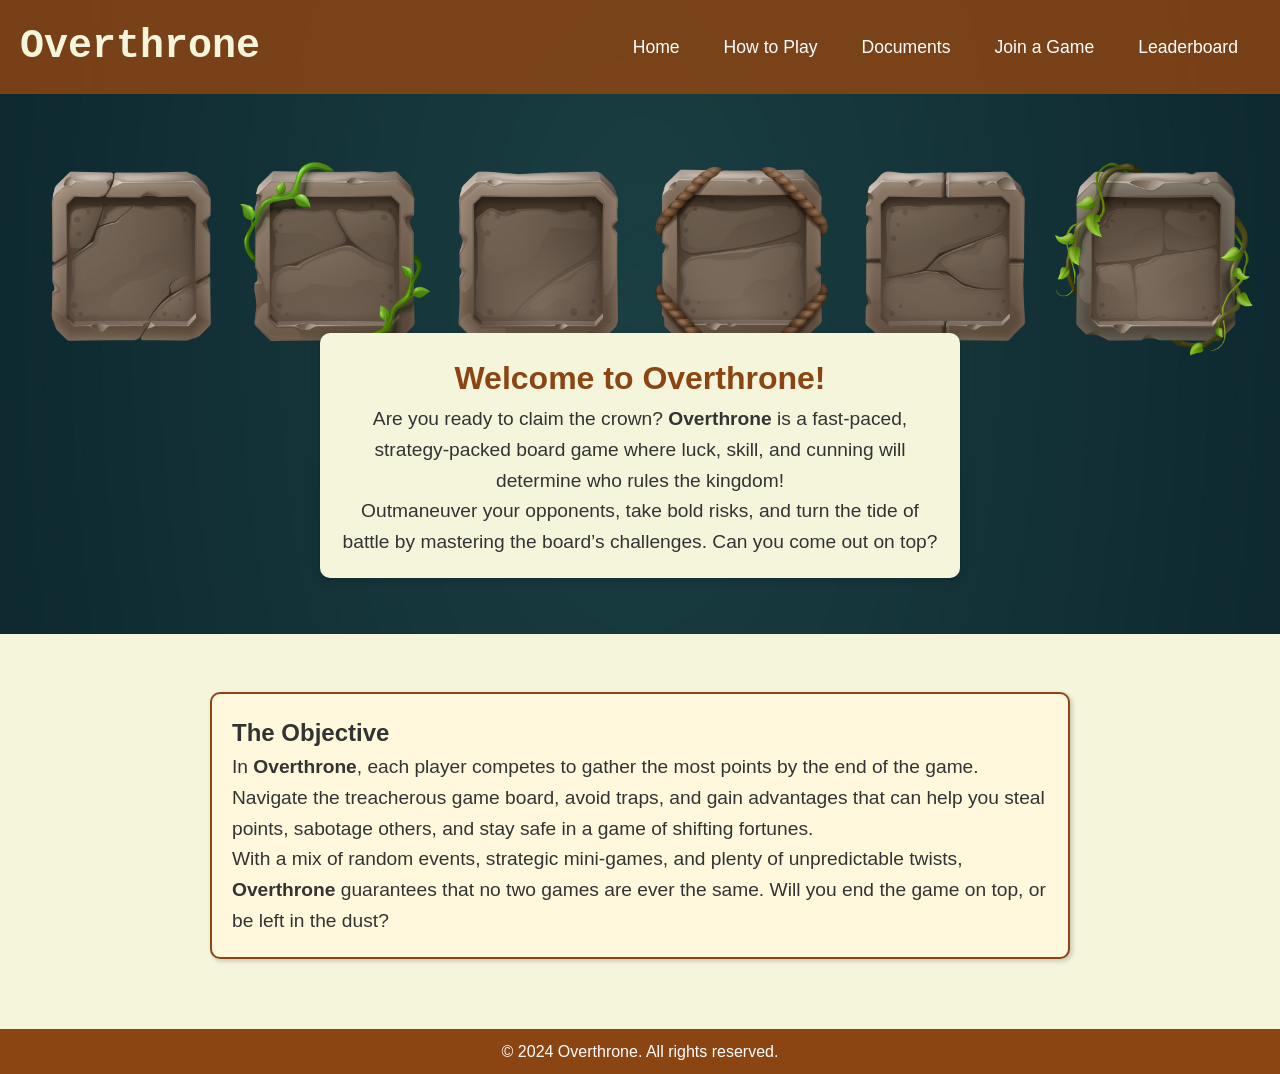
==== index.html @ b7215c3d "Add files via upload" ====
<!DOCTYPE html>
<html lang="en">
<head>
    <meta charset="UTF-8">
    <meta name="viewport" content="width=device-width, initial-scale=1.0">
    <title>Overthrone</title>
    <link rel="stylesheet" href="styles.css">
</head>
<body>
    <header>
        <img src="header-image.jpg" alt="Overthrone Game Banner" class="header-image">
        <div class="header-container">
            <h1>Overthrone</h1>
            <nav>
                <ul>
                    <li><a href="index.html">Home</a></li>
                    <li><a href="howtoplay.html">How to Play</a></li>
                    <li><a href="documents.html">Documents</a></li>
                    <li><a href="#">Join a Game</a></li>
                    <li><a href="#">Leaderboard</a></li>
                </ul>
            </nav>
        </div>
        <div class="intro">
            <h2>Welcome to Overthrone!</h2>
            <p>Are you ready to claim the crown? <strong>Overthrone</strong> is a fast-paced, strategy-packed board game where luck, skill, and cunning will determine who rules the kingdom!</p>
            <p>Outmaneuver your opponents, take bold risks, and turn the tide of battle by mastering the board’s challenges. Can you come out on top?</p>
        </section>
    </header>

    <main>
        <section class="goal">
            <h2>The Objective</h2>
            <p>In <strong>Overthrone</strong>, each player competes to gather the most points by the end of the game. Navigate the treacherous game board, avoid traps, and gain advantages that can help you steal points, sabotage others, and stay safe in a game of shifting fortunes.</p>
            <p>With a mix of random events, strategic mini-games, and plenty of unpredictable twists, <strong>Overthrone</strong> guarantees that no two games are ever the same. Will you end the game on top, or be left in the dust?</p>
        </section>
    </main>

    <footer>
        <p>&copy; 2024 Overthrone. All rights reserved.</p>
    </footer>
</body>
</html>
---- styles.css ----
* {
    margin: 0;
    padding: 0;
    box-sizing: border-box;
}

body {
    font-family: 'Kanit', sans-serif;
    background-color: #f5f5dc; /* Board game style background */
    color: #333;
    line-height: 1.6;
}

header {
    position: relative;
}

.header-image {
    width: 100%;
    height: auto;
}

.subpage-header {
    height: 500px;
    overflow: hidden;
    position: relative;
}

.subpage-header img {
    position: absolute;
    top: -50px;
    left: 0;
    width: 100%;
}

.header-container {
    background-color: rgba(139, 69, 19, 0.85); /* Semi-transparent wood-like header */
    color: #f5f5dc;
    padding: 15px 20px;
    display: flex;
    justify-content: space-between;
    align-items: center;
    position: absolute;
    top: 0;
    width: 100%;
}

h1 {
    font-size: 2.5rem;
    font-family: 'Courier New', Courier, monospace;
}

nav ul {
    list-style: none;
    display: flex;
}

nav ul li {
    margin: 0 10px;
}

nav ul li a {
    color: #fff;
    text-decoration: none;
    font-size: 1.1rem;
    padding: 8px 12px;
    transition: color 0.3s;
}

nav ul li a:hover {
    color: #ffd700; /* Golden hover effect */
}

/* Intro section positioned at the bottom of the header */
.intro {
    position: absolute;
    bottom: 10%;
    left: 50%;
    transform: translateX(-50%);
    width: 50%;
    background-color: #f5f5dc; /* Light background to ensure text is readable */
    padding: 20px;
    border-radius: 10px;
    box-shadow: 0 2px 10px rgba(0, 0, 0, 0.2);
    text-align: center;
}

.intro h2 {
    font-size: 2rem;
    color: #8b4513;
}

.intro p {
    font-size: 1.2rem;
}

main {
    padding: 50px 20px;
    max-width: 900px;
    margin: auto;
}

.goal {
    background-color: #fff8dc; /* Light parchment background */
    border: 2px solid #8b4513;
    padding: 20px;
    margin-bottom: 20px;
    border-radius: 10px;
    box-shadow: 2px 2px 5px rgba(0, 0, 0, 0.2);
}

.goal p {
    font-size: 1.2rem;
}

footer {
    background-color: #8b4513;
    color: #fff;
    text-align: center;
    padding: 10px 0;
    position: relative;
    bottom: 0;
    width: 100%;
}

footer p {
    font-size: 1rem;
}
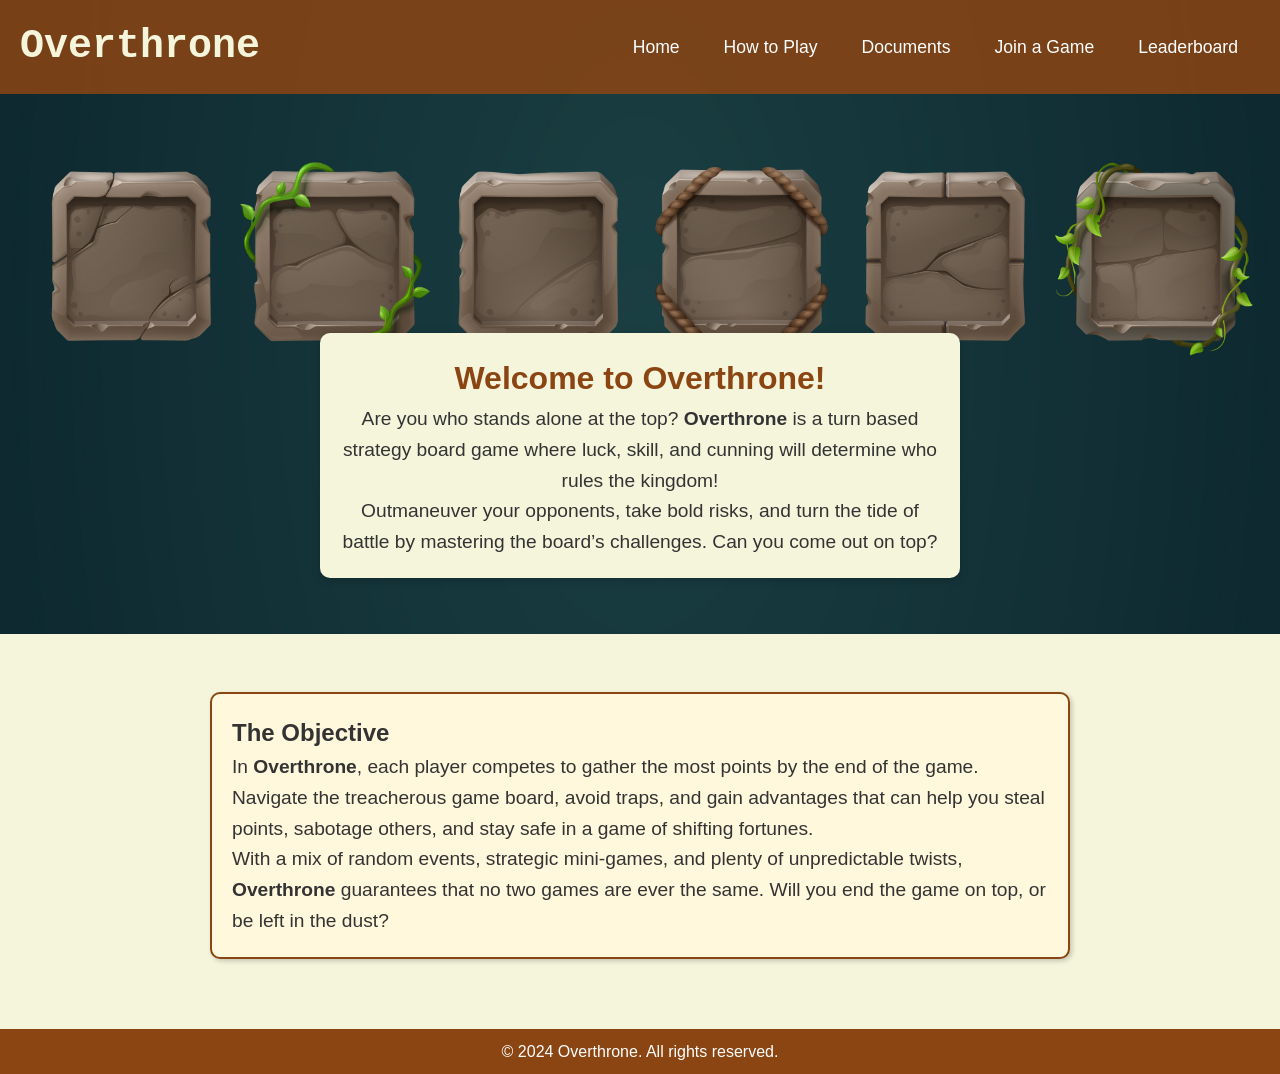
==== commit c93e6754: "quinton update" ====
--- a/index.html
+++ b/index.html
@@ -23,9 +23,10 @@
         </div>
         <div class="intro">
             <h2>Welcome to Overthrone!</h2>
-            <p>Are you ready to claim the crown? <strong>Overthrone</strong> is a fast-paced, strategy-packed board game where luck, skill, and cunning will determine who rules the kingdom!</p>
+            <p>Are you who stands alone at the top? <strong>Overthrone</strong> is a turn based strategy board game where luck, skill, and cunning will determine who rules the kingdom!</p>
             <p>Outmaneuver your opponents, take bold risks, and turn the tide of battle by mastering the board’s challenges. Can you come out on top?</p>
-        </section>
+
+        </div>
     </header>
 
     <main>
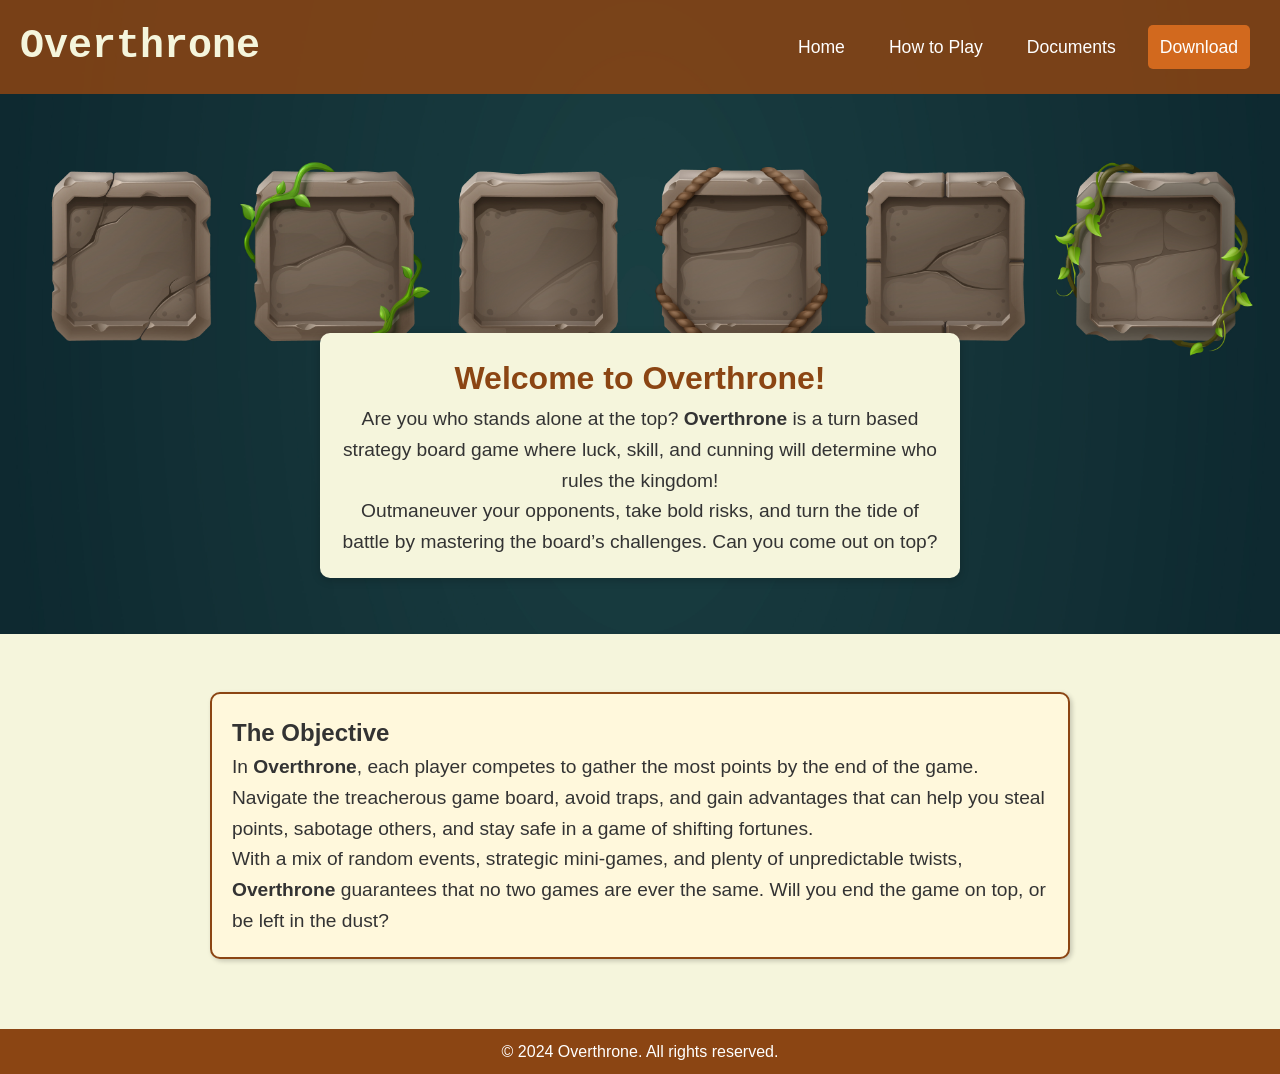
==== commit b96ab5cd: "update website" ====
--- a/index.html
+++ b/index.html
@@ -16,8 +16,7 @@
                     <li><a href="index.html">Home</a></li>
                     <li><a href="howtoplay.html">How to Play</a></li>
                     <li><a href="documents.html">Documents</a></li>
-                    <li><a href="#">Join a Game</a></li>
-                    <li><a href="#">Leaderboard</a></li>
+                    <li><a href="https://github.com/FuzionSNZ/GVSU-CIS641-GameSmiths/blob/main/docs/software_requirements_specification.md" class="download-button">Download</a></li>
                 </ul>
             </nav>
         </div>
@@ -25,7 +24,6 @@
             <h2>Welcome to Overthrone!</h2>
             <p>Are you who stands alone at the top? <strong>Overthrone</strong> is a turn based strategy board game where luck, skill, and cunning will determine who rules the kingdom!</p>
             <p>Outmaneuver your opponents, take bold risks, and turn the tide of battle by mastering the board’s challenges. Can you come out on top?</p>
-
         </div>
     </header>
 
--- a/styles.css
+++ b/styles.css
@@ -4,6 +4,7 @@
     box-sizing: border-box;
 }
 
+/* Global styling */
 body {
     font-family: 'Kanit', sans-serif;
     background-color: #f5f5dc; /* Board game style background */
@@ -11,6 +12,7 @@
     line-height: 1.6;
 }
 
+/* Header and image styling */
 header {
     position: relative;
 }
@@ -50,9 +52,13 @@
     font-family: 'Courier New', Courier, monospace;
 }
 
+/* Navigation styling */
 nav ul {
     list-style: none;
     display: flex;
+    justify-content: center; /* Centers the navigation items */
+    align-items: center;
+    padding: 0;
 }
 
 nav ul li {
@@ -69,6 +75,23 @@
 
 nav ul li a:hover {
     color: #ffd700; /* Golden hover effect */
+}
+
+/* Download button styling */
+nav ul li a.download-button {
+    background-color: #d2691e; /* Rich color for the Download button */
+    padding: 8px 12px;
+    border-radius: 5px;
+    font-size: 1.1rem;
+    color: #fff;
+    text-decoration: none;
+    display: inline-block;
+    transition: background-color 0.3s, color 0.3s;
+}
+
+nav ul li a.download-button:hover {
+    background-color: #8b4513; /* Darker on hover for contrast */
+    color: #f5f5dc; /* Light text color for hover */
 }
 
 /* Intro section positioned at the bottom of the header */
@@ -94,6 +117,7 @@
     font-size: 1.2rem;
 }
 
+/* Main content styling */
 main {
     padding: 50px 20px;
     max-width: 900px;
@@ -113,6 +137,7 @@
     font-size: 1.2rem;
 }
 
+/* Footer styling */
 footer {
     background-color: #8b4513;
     color: #fff;
